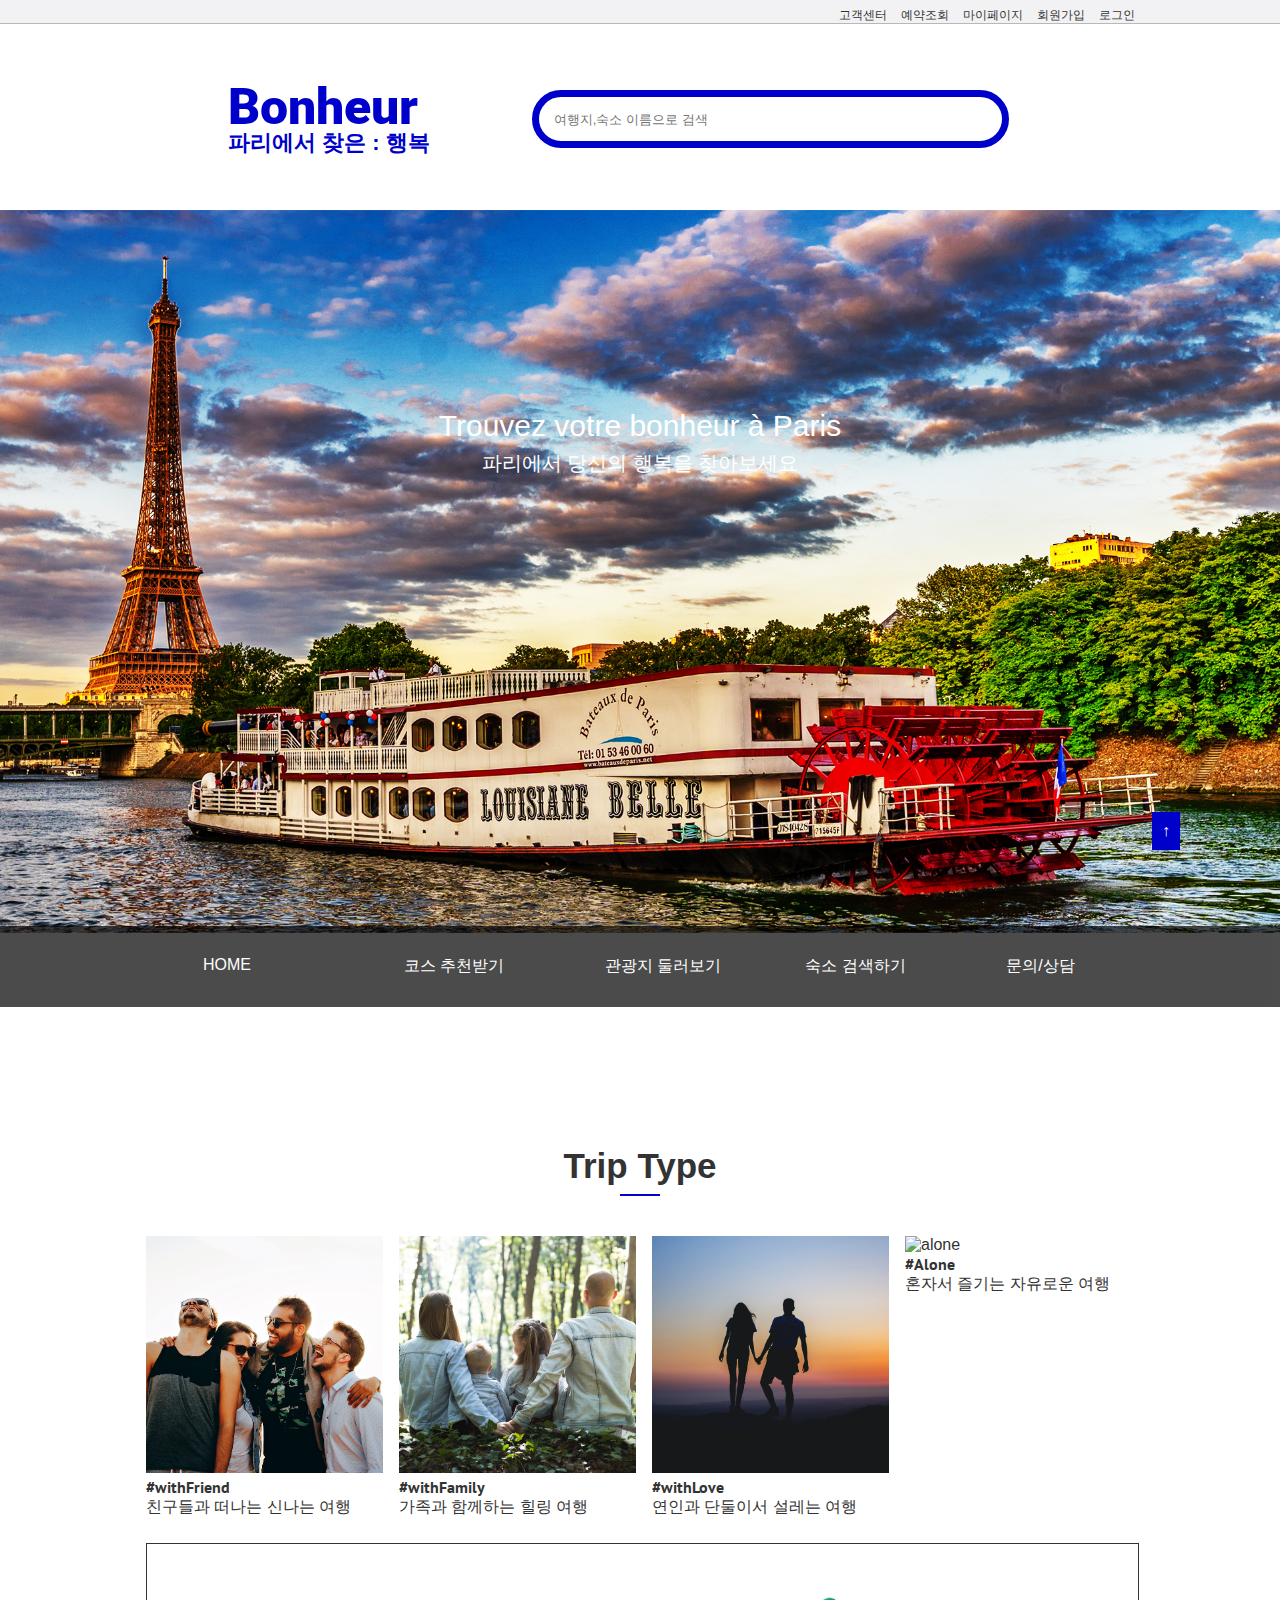
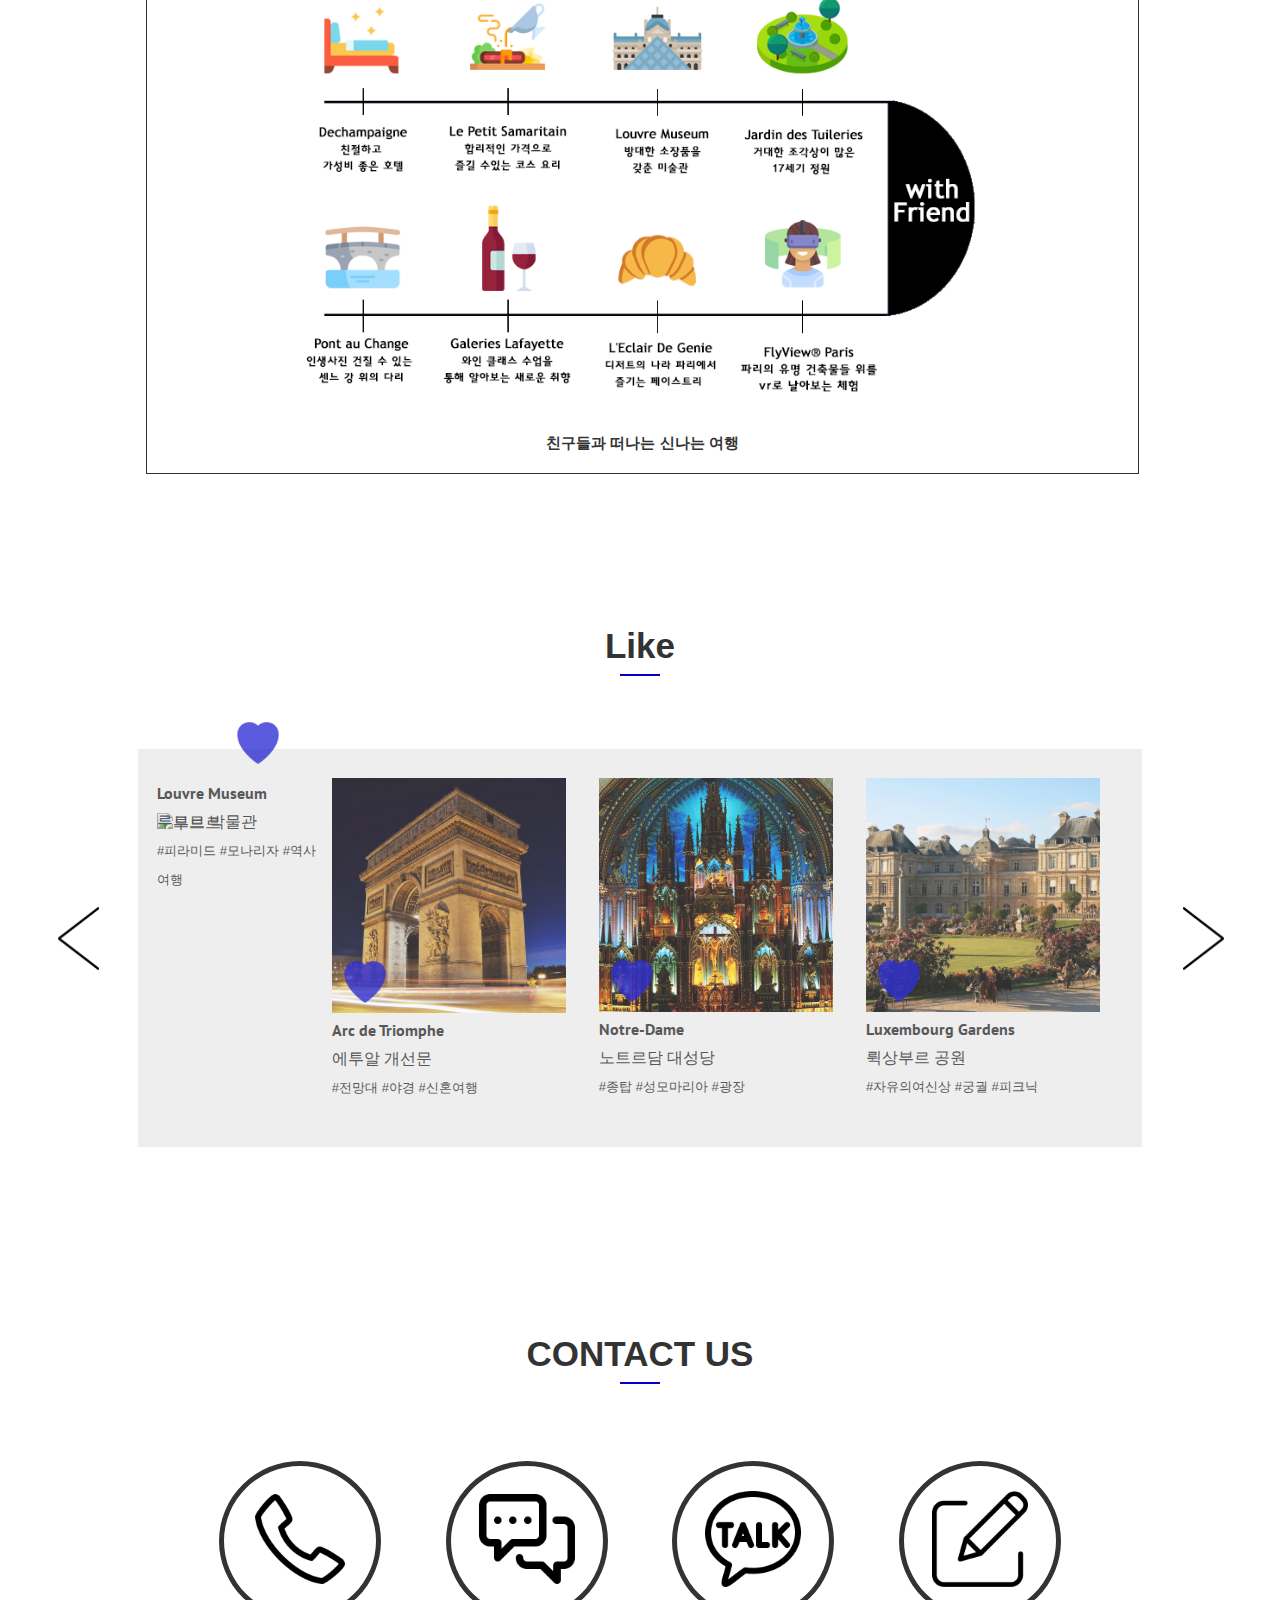
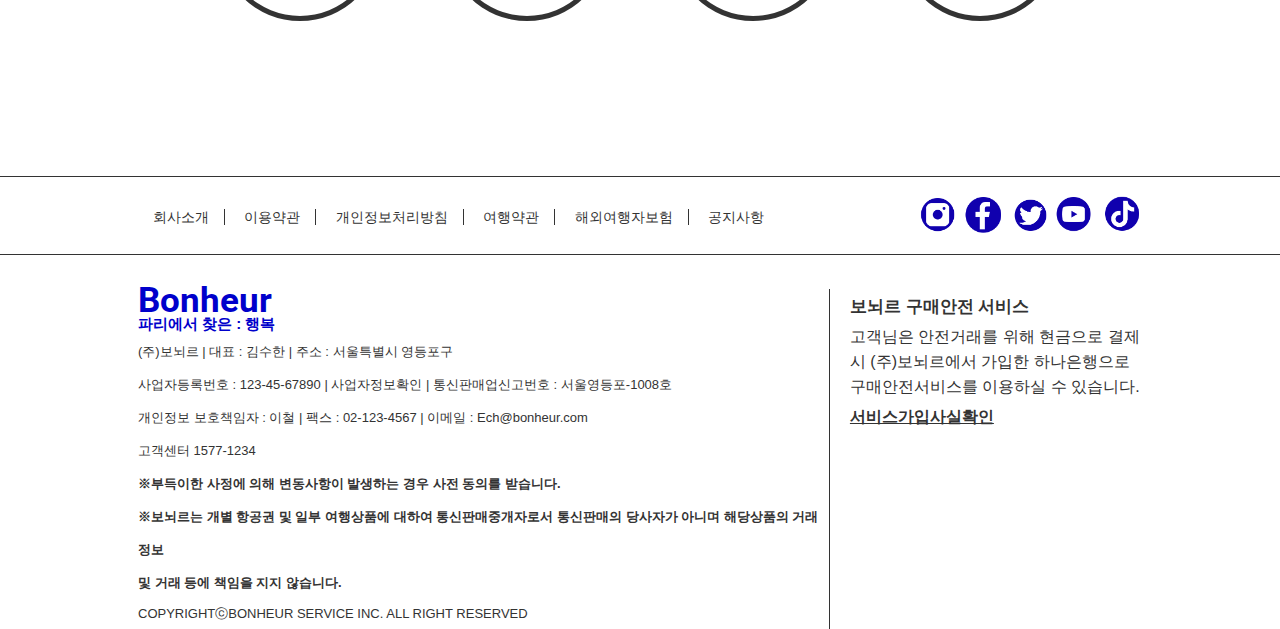
==== works/pages/first_page/index.html @ 34f39bf5 "01/12 16:39" ====
<!DOCTYPE html>
<html lang="ko">
<head>
  <meta charset="UTF-8">
  <meta http-equiv="X-UA-Compatible" content="IE=edge">
  <meta name="Author" content="박진주" />
  <meta name="description" content="여행사">
  <meta name="viewport" content="width=device-width, initial-scale=1.0">
  <link rel="shortcut icon" type="image" href="img/" />
  <link rel="stylesheet" href="./css/reset.css">
  <link rel="stylesheet" href="./css/bonheur.css">
  <script src="https://ajax.googleapis.com/ajax/libs/jquery/3.5.1/jquery.min.js"></script>
  <script src="js/bonheur.js"></script>
  <title>Bonheur</title>
</head>
<body>
  <div class="wrapper">
    <header>
      <div class="login-line">
        <div class="container">
          <div class="login-box">
            <div class="login">
              <ul class="login-list">
                <li><a href="#">로그인</a></li>
                <li><a href="#">회원가입</a></li>
                <li><a href="#">마이페이지</a></li>
                <li><a href="#">예약조회</a></li>
                <li><a href="#">고객센터</a></li>
              </ul>
            </div> <!--login-->
          </div> <!--login-box-->
        </div> <!--container-->
      </div> <!-- login-line -->
      <div class="logo-and-search">
        <div class="container">
          <div class="uplogo">
            <div class="logo">
              <h2>
              <a href="#">
                Bonheur<br>
                <p>파리에서 찾은 : 행복</p>
              </a>
              </h2>
            </div> <!--logo-->
          </div> <!--uplogo-->
                    <div class="search">
                        <div class="find-box">
                            <input type="search" class="find" placeholder="여행지,숙소 이름으로 검색">
                        </div> <!--find-box-->
                    </div> <!--search-->
                </div> <!--container-->
            </div> <!--logo-and-search-->
        </header>
    
        <main>
            <div class="main-img">
                <img src="./img/images/대문사진.png" alt="에펠탑">
                <p>
                    Trouvez votre bonheur à Paris<br>
                    <span>파리에서 당신의 행복을 찾아보세요</span>
                </p>
            </div>
            <nav class="main-menu">
                <div class="container">
                    <ul class="gnb">
                        <li><a href="#">HOME</a></li>
                        <li><a href="#">코스 추천받기</a></li>
                        <li><a href="#">관광지 둘러보기</a></li>
                        <li><a href="#">숙소 검색하기</a></li>
                        <li><a href="#">문의/상담</a></li>
                    </ul>
                </div> <!--container-->
            </nav> <!--main-menu-->

            <section class="triptype">
                <h1>Trip Type</h1>
                <div class="container">
                    <h4>Trip Type</h4>
                    <div class="typeboxes">
                        <div class="typebox box1">
                            <img src="./img/images/friend_03.png" alt="friend">
                            <p>
                                <a>
                                    <strong>#withFriend</strong><br>
                                    친구들과 떠나는 신나는 여행
                                </a>
                            </p>
                            <div class="friend-course">
                                <img src="img/images/친구표.png" alt="friend">
                                <h5>친구들과 떠나는 신나는 여행</h5>
                            </div>
                        </div>
                        <div class="typebox box2">
                            <img src="./img/images/가족여행_02.png" alt="family">
                            <p>
                                <a href="#">
                                    <strong>#withFamily</strong><br>
                                    가족과 함께하는 힐링 여행
                                </a>
                            </p>
                            <div class="family-course">
                                <img src="img/images/가족표.png" alt="family">
                                <h5>가족과 함께하는 힐링 여행</h5>
                            </div>
                        </div>
                        <div class="typebox box3">
                            <img src="./img/images/연인과여행_03.png" alt="love">
                            <p>
                                <a href="#">
                                    <strong>#withLove</strong><br>
                                    연인과 단둘이서 설레는 여행
                                </a>
                            </p>
                            <div class="love-course">
                                <img src="img/images/연인표.png" alt="love">
                                <h5>연인과 단둘이서 설레는 여행</h5>
                            </div>
                        </div>
                        <div class="typebox box4">
                            <img src="./img/images/홀로여행_03.png" alt="alone">
                            <p>
                                <a href="#">
                                    <strong>#Alone</strong><br>
                                    혼자서 즐기는 자유로운 여행
                                </a>
                            </p>
                            <div class="alone-course">
                                <img src="img/images/혼자표.png" alt="alone">
                                <h5>혼자서 즐기는 자유로운 여행</h5>
                            </div>
                        </div>
                    </div> <!--typeboxes-->
                </div> <!--container-->
            </section>

            <section class="Like">
                <h1>Like</h1>
                <div class="container">
                    <h4>Like</h4>
                    <div class="likebox"> <!--회색박스-->
                        <div class="likeboxes"> <!--중복되는형태양식-->
                            <div class="likelist">
                                <a href="#"><img src="./img/images/루브르보정.png" alt="루브르"></a>
                                <a href="#"><img src="img/heart.png" alt="heart" class="heart heart1"></a>
                                <p>
                                    <a href="#">
                                        <strong>Louvre Museum</strong><br>
                                        루브르 박물관<br>
                                        <span>#피라미드 #모나리자 #역사여행</span>
                                    </a>
                                </p>
                            </div> <!--likelist-->
                            <div class="likelist">
                                <a href="#"><img src="./img/images/개선문보정.png" alt="개선문"></a>
                                <a href="#"><img src="img/heart.png" alt="heart" class="heart heart2"></a>
                                <p>
                                    <a href="#">
                                        <strong>Arc de Triomphe</strong><br>
                                        에투알 개선문<br>
                                        <span>#전망대 #야경 #신혼여행</span>
                                    </a>
                                </p>
                            </div> <!--likelist-->
                            <div class="likelist">
                                <a href="#"><img src="./img/images/노트르담보정.png" alt="노트르담"></a>
                                <a href="#"><img src="img/heart.png" alt="heart" class="heart heart3"></a>
                                <p>
                                    <a href="#">
                                        <strong>Notre-Dame</strong><br>
                                        노트르담 대성당<br>
                                        <span>#종탑 #성모마리아 #광장</span>
                                    </a>
                                </p>
                            </div> <!--likelist-->
                            <div class="likelist">
                                <a href="#"><img src="./img/images/공원보정.png" alt="뤽상부르공원"></a>
                                <a href="#"><img src="img/heart.png" alt="heart" class="heart heart4"></a>
                                <p>
                                    <a href="#">
                                        <strong>Luxembourg Gardens</strong><br>
                                        뤽상부르 공원<br>
                                        <span>#자유의여신상 #궁궐 #피크닉</span>
                                    </a>
                                </p>
                            </div> <!--likelist-->
                        </div> <!--likeboxes-->
                    </div> <!--likebox-->
                    <div class="arrow">
                        <a href="#">
                            <img src="img/toleft.png" class= "right" alt="왼쪽 화살표">
                        </a>
                        <a href="#">
                            <img src="img/toright.png" class= "left" alt="오른쪽 화살표">
                        </a>
                    </div><!--arrow-->
                </div> <!--container-->
            </section>

            <section class="contactus">
                <h1>CONTACT US</h1>
                <div class="container">
                    <h4>CONTACT US</h4>
                    <div class="contactcircle">

                        <div class="circle">
                            <a href="#">
                            <img src="img/call_white.png" alt="전화">
                            </a>
                        </div>
                        <div class="circle">
                            <a href="#">
                            <img src="img/chat_icon.png" alt="채팅">
                            </a>
                        </div>
                        <div class="circle">
                            <a href="#">
                            <img src="img/kakao_white.png" alt="카톡">
                            </a>
                        </div>
                        <div class="circle">
                            <a href="#">
                            <img src="img/1159633.png" alt="문의글">
                            </a>
                        </div>
                    </div><!--contactcircle-->
                </div><!--container-->
            </section>
        </main>
    
        <footer>
            <div class="menu-sns">
                <div class="snsline">
                    <div class="container">
                        <div class="low-menu">
                            <ul>
                                <li><a href="#">회사소개</a></li>
                                <li><a href="#">이용약관</a></li>
                                <li><a href="#">개인정보처리방침</a></li>
                                <li><a href="#">여행약관</a></li>
                                <li><a href="#">해외여행자보험</a></li>
                                <li><a href="#">공지사항</a></li>
                            </ul>
                        </div><!--low-menu-->
                        <div class="sns">
                            <a href="#"><img src="img/images/인스타.png" alt="인스타"></a>
                            <a href="#"><img src="img/images/페이스북.png" alt="페이스북"></a>
                            <a href="#"><img src="img/images/트위터.png" alt="트위터"></a>
                            <a href="#"><img src="img/images/유튜브.png" alt="유튜브"></a>
                            <a href="#"><img src="img/images/틱톡.png" alt="틱톡"></a>
                        </div><!--sns-->

                        <div class="logo-info-security">
                            <div class="info-copyright">
                            <div class="under-logo">
                                <h2>
                                    Bonheur<br>
                                    <p>파리에서 찾은 : 행복</p>
                                </h2>
                            </div>
                                <address>
                                    (주)보뇌르 | 대표 : 김수한 | 주소 : 서울특별시 영등포구<br>
                                    사업자등록번호 : 123-45-67890  |  사업자정보확인  |  통신판매업신고번호 : 서울영등포-1008호<br>
                                    개인정보 보호책임자 : 이철  | 팩스 : 02-123-4567  |  이메일 : Ech@bonheur.com<br>
                                    <span>고객센터  1577-1234</span><br>
                                    <strong>※부득이한 사정에 의해 변동사항이 발생하는 경우 사전 동의를 받습니다. <br>
                                    ※보뇌르는 개별 항공권 및 일부 여행상품에 대하여 통신판매중개자로서 통신판매의 당사자가 아니며 해당상품의 거래정보<br>
                                    및 거래 등에 책임을 지지 않습니다.</strong> 
                                </address>
                                <p class="copyright">COPYRIGHTⓒBONHEUR SERVICE INC. ALL RIGHT RESERVED</p>
                            </div>

                            <div class="security">
                                <h5>보뇌르 구매안전 서비스</h5>
                                <p>고객님은 안전거래를 위해 현금으로 결제시 (주)보뇌르에서 가입한 하나은행으로<br>
                                    구매안전서비스를 이용하실 수 있습니다.</p>
                                <span class="safe"><a href="#">서비스가입사실확인</a></span>
                            </div>
                        </div><!--logo-info-security-->
                    </div><!--container-->
                </div><!--snsline-->
            </div><!--menu-sns-->

            <div class="fixed-menu">
                <ul>
                    <li><a href="#">↑</a></li>
                </ul>
            </div> <!-- fixed-menu -->
        </footer>
    </div> <!--wrapper-->
</body>
</html>
---- works/pages/first_page/css/bonheur.css ----
@charset "utf-8";
@import url(https://fonts.googleapis.com/css?family=Roboto:400,100,700);
@import url(//fonts.googleapis.com/earlyaccess/jejugothic.css);
@import url('https://fonts.googleapis.com/css2?family=PT+Sans&display=swap');

.container {
    position: relative;
    width: 1024px;
    margin: 0 auto;
    padding: 0 10px;
    /* overflow; */
    /* background-color: pink; */
}

.wrapper {
    width: 100%;
}
/* --------header--------- */
header {
    position: relative;
    width: 100%;
    height: 210px;
}
/* ---------login---------- */
.login-line {
    width: 100%;
    background-color: #f2f2f4;
    border-bottom: 1px solid #b8b8b8;
}

.login-box {
    height: 23px;
}

.login-list li {
    display: inline-block;
    float: right;
    margin: 7px;
    font-size: 12px;
}

.login-list li:hover {
    font-weight: bold;
}
/* 로고와 검색창 묶음 */
.logo-and-search {
    margin-top: 66px;
    margin-bottom: 69px;
}

/* ---------logo---------- */
h2 > a {
    float: left;
    font-family: 'Roboto';
    font-weight: bolder;
    color: #0000cb;
    margin-left: 90px;
    margin-right: 102px;
}

h2 a p {
    color: #0000cb;
    font-family: 'Jeju Gothic', sans-serif;
    font-weight: bolder;
    font-size: 22px;
}

/* --------search-------- */
.find-box {
    float: left;
}

.find {
    height: 58px; width: 477px;
    padding: 15px;
    background: transparent;
    border-radius: 50px;
    border: 7px solid #0000cb;
}



/* ---------메인---------- */
.main-img img {
    display: block;
    width: 100%;
    margin-bottom: 0;
}

.main-img p {
    text-align: center;
    font-size: 30px;
    color: white;
    transform: translate(0, -770%);
}

.main-img p span {
    font-size: 20px;
}


/* --------메인 메뉴---------- */
.main-menu {
    transform: translate(0, -75px);
    opacity: 70%;
    background-color: black;
    margin-top: 0px;
}

.gnb {
    display: flex;
}

.gnb li {
    flex: 200px;
    width: 100%;
    padding: 30px 0;
    margin-left: 65px;
}

.gnb li a{
    font-weight: 100;
    opacity: 1;
    color: white;
}

.gnb li a:hover {
    font-weight: bold;
}

/* --------trip type---------- */
.triptype {
    margin-top: 64px;
}

.triptype h4::after {
    font-family: 'PT Sans', sans-serif;
    content: '';
    display: block;
    width: 40px; 
    border-bottom: 2px solid #0000cb;
    margin: 8px auto;
}

.typeboxes {
    display: flex;
    margin-top: 32px;
}

.typeboxes img {
    width: 237px;
}

.typebox {
    margin: 8px;
}

.typebox p strong {
    font-family: 'PT Sans', sans-serif;
}

@keyframes upimg {
    0% { top:0; }
    100% { top: -10px; }
}

.typebox:hover {
    position: relative;
    float: left;
    display: block;
    animation: upimg 0.5s alternate;
    top: -10px;
    text-decoration: underline;
    z-index: 2;
}

/* ----------트립타입 표 영역---------- */
.friend-course,
.family-course,
.love-course,
.alone-course {
    position: absolute;
    float: left;
    border: 1px solid #333;
    margin-top: 25px;
    padding: 0 123px;
}

.friend-course img,
.family-course img,
.love-course img,
.alone-course img {
    width: 745px;   
}

.family-course,
.love-course,
.alone-course {
    display: none;
}

.friend-course {
    z-index: 1;
}

.family-course {
    left: 17px
}

.love-course {
    left: 17px;
}

.alone-course {
    left: 18px;
}

/* -----------like-------------- */
.Like h4 {
    margin-top: 700px;
}

.Like h4::after {
    font-family: 'PT Sans', sans-serif;
    content: '';
    display: block;
    width: 40px; 
    border-bottom: 2px solid #0000cb;
    margin: 8px auto;
}

.likebox {
    display: inline-block;
    padding: 4px;
    margin-top: 65px;
    background-color: #eee;
}

.likeboxes{
    margin: 20px 10px;
    display: flex;
}

.likelist {
    margin: 5px;
    height: 340px;
    opacity: 80%;
}

.likelist:hover {
    opacity: 100%;
    font-weight: bold;
}

.likelist img {
    width: 234px;
}

.likelist .heart {
    width: 50px;
    opacity: 80%;
    transform: translate(8px, -60px);
}

.likelist p {
    transform: translate(0, -55px);
    line-height: 28px;
}

.likelist p a strong {
    font-family: 'PT Sans', sans-serif;
}

.likelist p span {
    font-size: 13px;
}

.left,
.right {
    width: 41px;
    height: 63px;
}

.left {
    transform: translate(1000px, -240px);
}

.right {
    transform: translate(-80px, -240px);
}


/* --------CONTACT US----------- */
.contactus h4::after {
    font-family: 'PT Sans', sans-serif;
    content: '';
    display: block;
    width: 40px; 
    border-bottom: 2px solid #0000cb;
    margin: 8px auto;
}

.contactus h4 {
    margin-top: 120px;
    margin-bottom: 47px;
}

.contactcircle {
    text-align: center;
    margin-bottom: 125px;
}

.circle {
    display: inline-block;
    text-align: center;
    width: 162px;
    padding: 25px 28px;
    margin: 30px;
    border: 5px solid #333;
    border-radius: 100%;
}

@keyframes bigimg {
    0% { transform: scale(1); }
    50% { transform: scale(1.1); }
}

.circle:hover {
    animation: upimg 0.5s alternate;
    transform: scale(1.1);
}

.circle img {
    width: 96px;
}


/* ---------푸터----------- */
.snsline{
    width: 100%; height: 79px;
    border-top: 1px solid #333;
    border-bottom: 1px solid #333;
}

.low-menu {
    float: left;
}

.low-menu li {
    display: inline-block;
    font-size: 14px;
    padding: 32px 0px;
}

.low-menu li a {
    padding: 0px 15px;
    border-right: 1px solid #333;
}

.low-menu li:last-child a{
    border-right: none;
}

.low-menu li a:hover {
    text-decoration: underline;
}

.sns {
    float: right;
    margin-left: 40px;
    margin-top: 18px;
}

.sns img {
    width: 42px;
}

/* ---------푸터하단---------- */
.logo-info-security {
    float: left;
    display: flex;
    flex-direction: row;   
    margin-top: 30px;
}

.under-logo h2 {
    font-size: 35px;
    font-family: 'Roboto';
    font-weight: bolder;
    color: #0000cb;
    line-height: 23px;
}

.under-logo h2 p {
    color: #0000cb;
    font-family: 'Jeju Gothic', sans-serif;
    font-weight: bolder;
    font-size: 15px;
}

address {
    font-style: normal;
    font-size: 13px;
    line-height: 33px;
}

.info-copyright {
    width: 90%;
    border-right: 1px solid #333;
}

.copyright {
    font-size: 13px;
    line-height: 30px;
}

.security {
    width: 40%;
    padding-left: 20px;
    line-height: 25px;
}

.security h5 {
    text-align: left;
    padding: 5px 0;
    font-size: 17px;
}

.security .safe {
    line-height: 35px;
    text-decoration: underline;
    font-weight: 600;
}

.fixed-menu {
    position: fixed;
    right: 100px;
    bottom: 50px;
    background-color: #0000cb;
}

.fixed-menu li > a {
    color: #fff;
    width: 96px; height: 30px;
    line-height: 38px;
    text-align: center;
    margin: 10px;
}
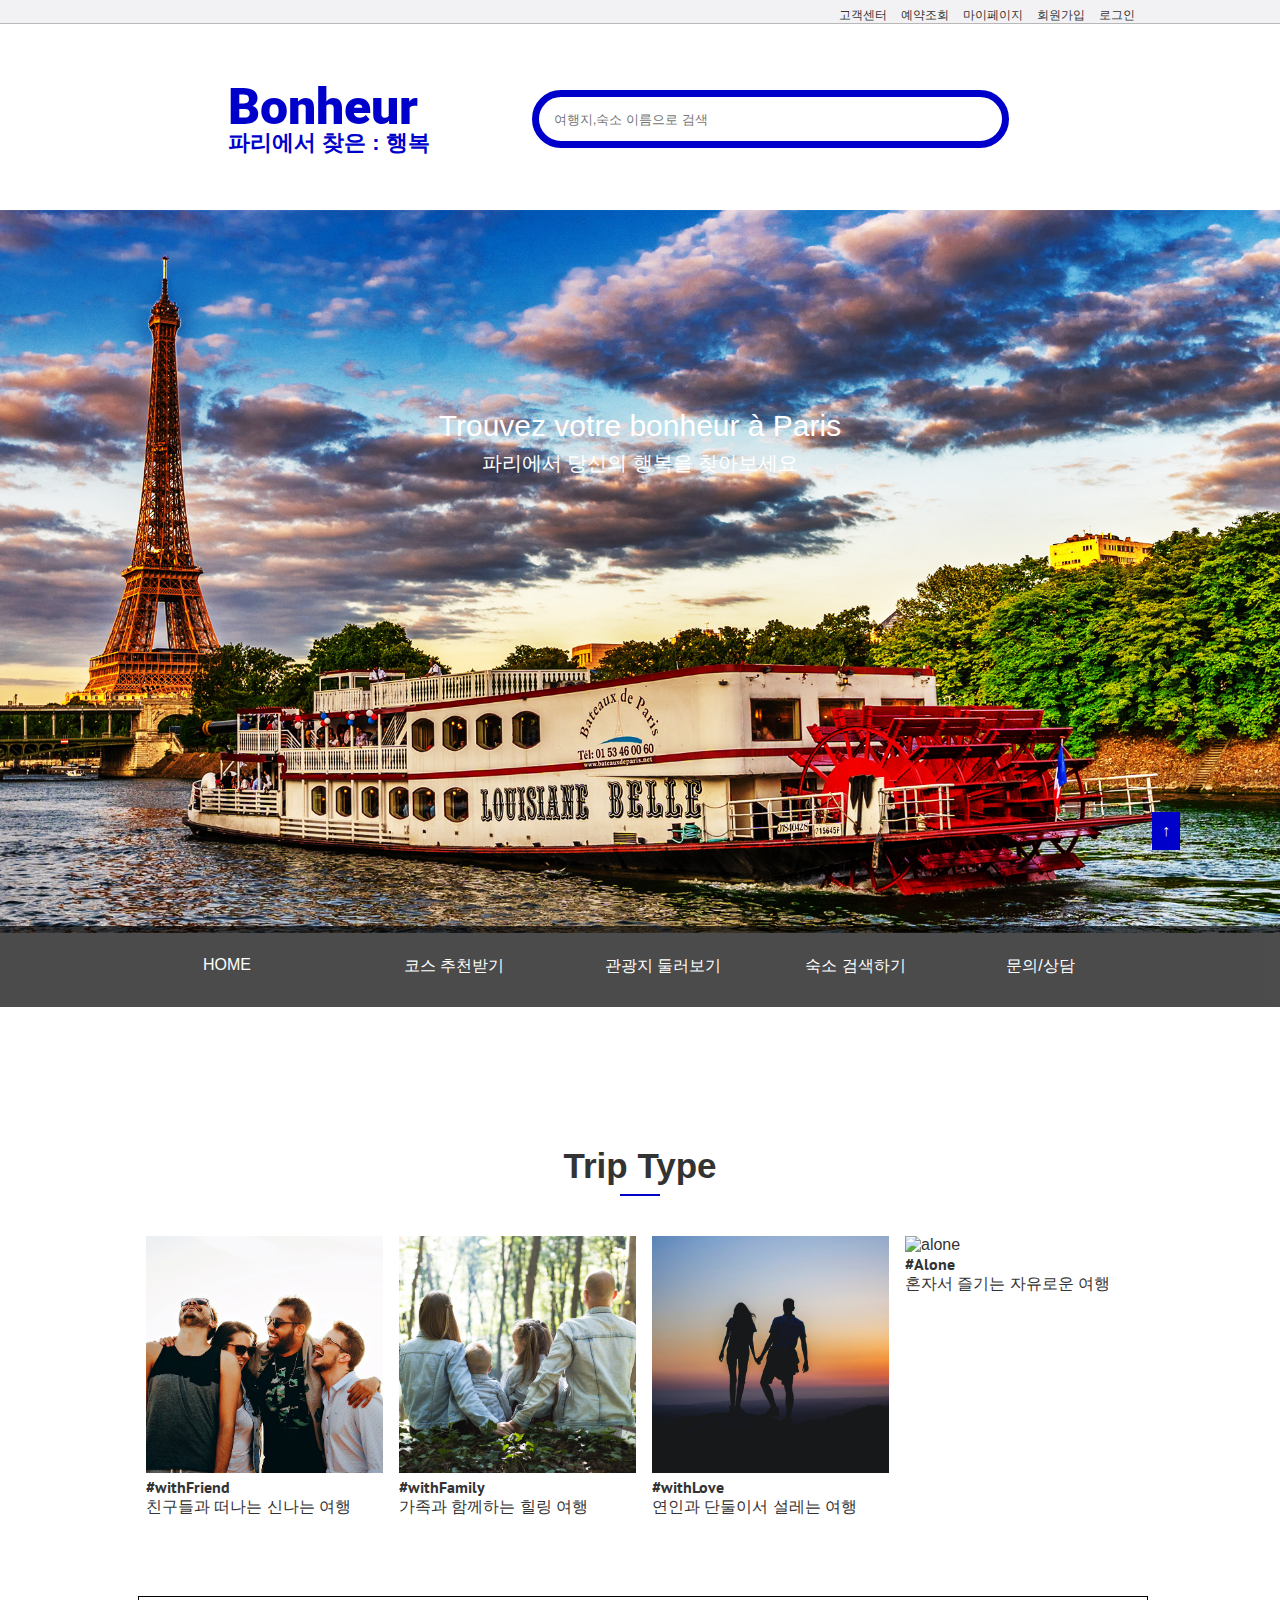
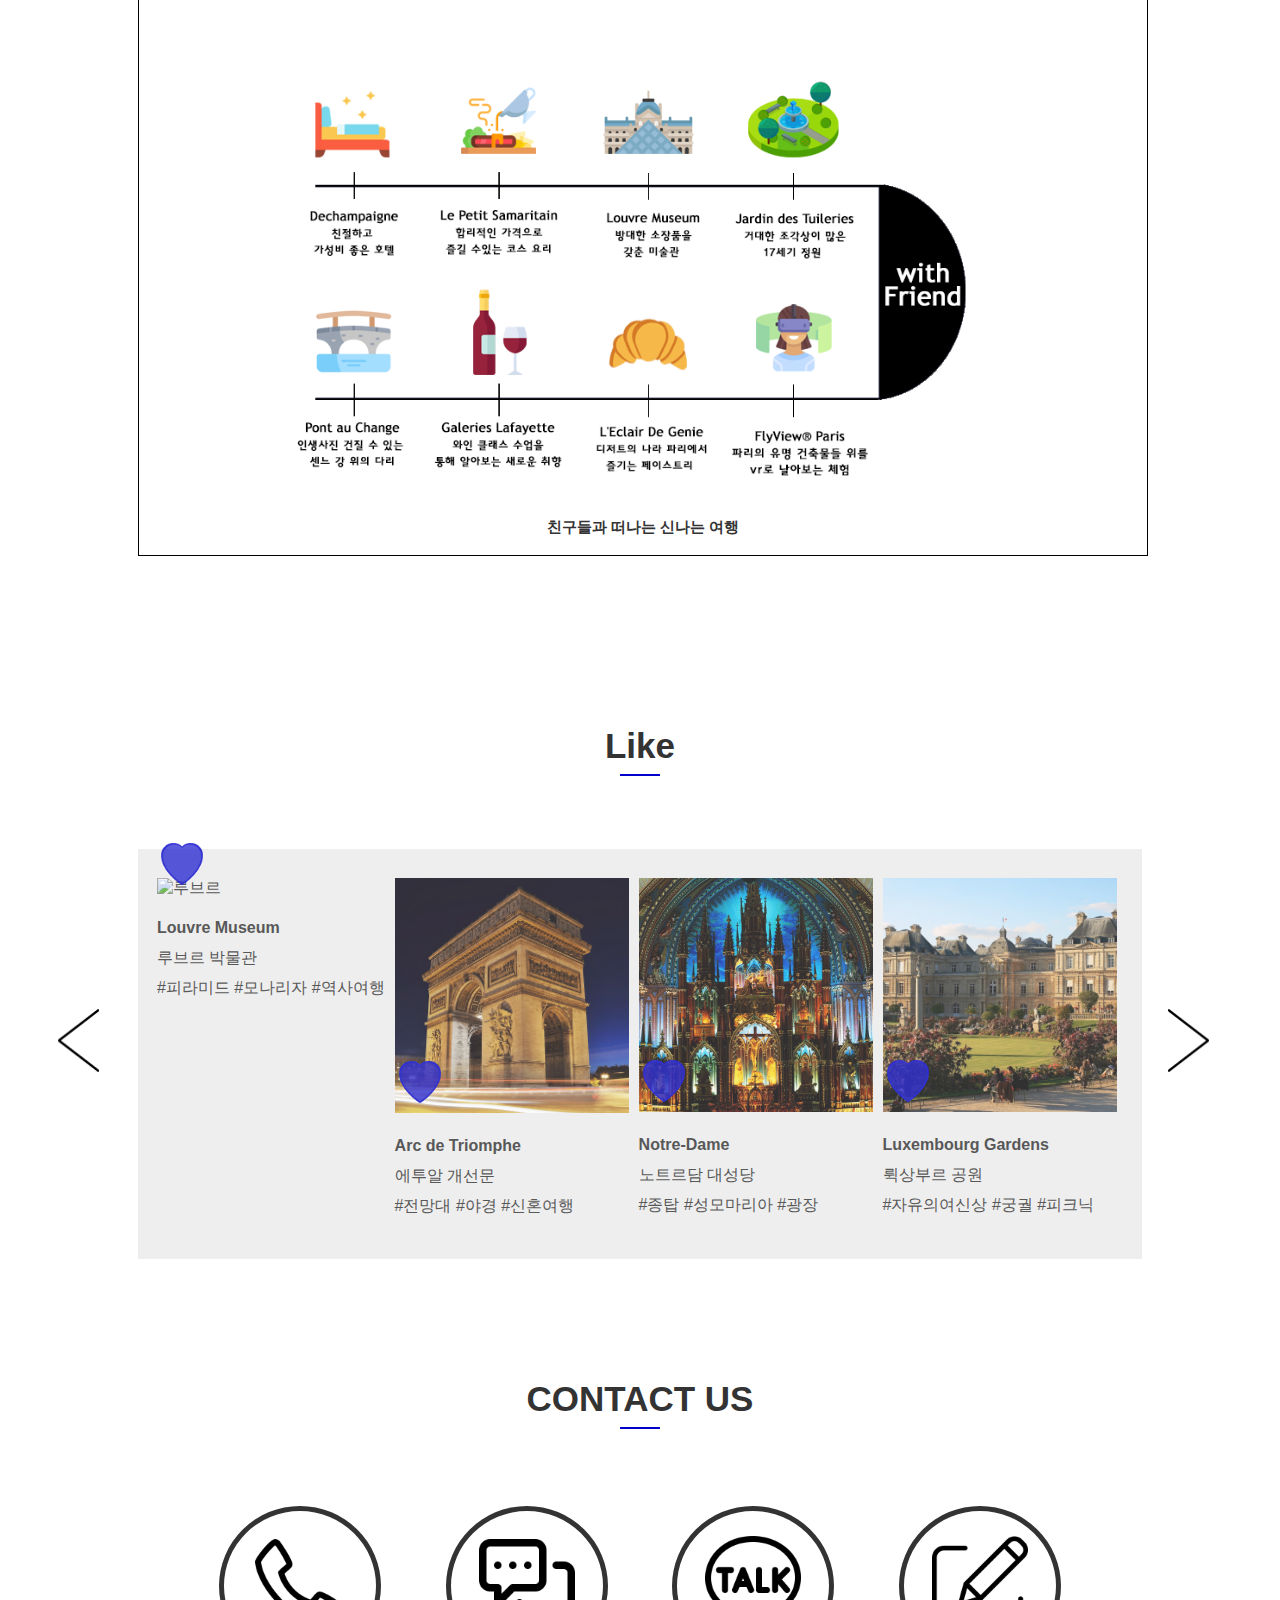
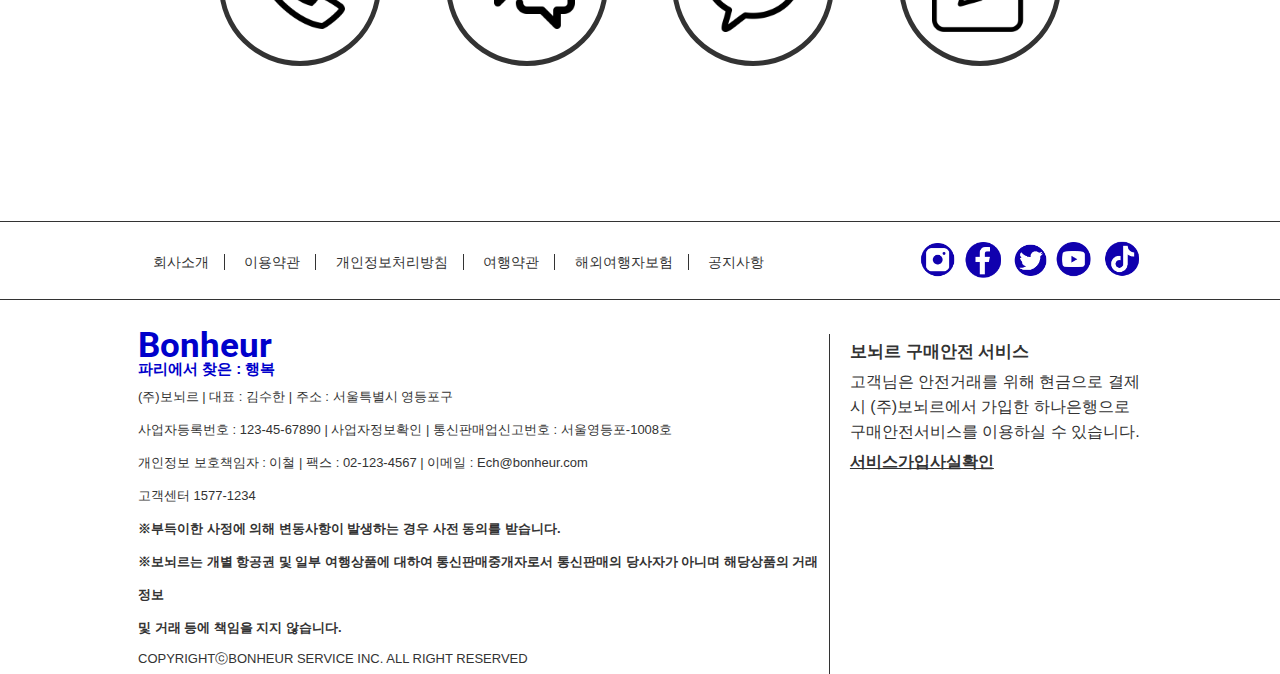
==== commit cd8be6f2: "01/18 14:58" ====
--- a/works/pages/first_page/index.html
+++ b/works/pages/first_page/index.html
@@ -6,7 +6,7 @@
   <meta name="Author" content="박진주" />
   <meta name="description" content="여행사">
   <meta name="viewport" content="width=device-width, initial-scale=1.0">
-  <link rel="shortcut icon" type="image" href="img/" />
+  <link rel="shortcut icon" type="image" href="img/RsOHZpQV.ico" />
   <link rel="stylesheet" href="./css/reset.css">
   <link rel="stylesheet" href="./css/bonheur.css">
   <script src="https://ajax.googleapis.com/ajax/libs/jquery/3.5.1/jquery.min.js"></script>
@@ -75,6 +75,9 @@
             <section class="triptype">
                 <h1>Trip Type</h1>
                 <div class="container">
+                    <div class="for-course-box">
+                        &nbsp;
+                    </div>
                     <h4>Trip Type</h4>
                     <div class="typeboxes">
                         <div class="typebox box1">
@@ -85,10 +88,10 @@
                                     친구들과 떠나는 신나는 여행
                                 </a>
                             </p>
-                            <div class="friend-course">
-                                <img src="img/images/친구표.png" alt="friend">
-                                <h5>친구들과 떠나는 신나는 여행</h5>
-                            </div>
+                        </div>
+                        <div class="course friend-course">
+                            <img src="img/images/친구표.png" alt="friend">
+                            <h5>친구들과 떠나는 신나는 여행</h5>
                         </div>
                         <div class="typebox box2">
                             <img src="./img/images/가족여행_02.png" alt="family">
@@ -98,10 +101,10 @@
                                     가족과 함께하는 힐링 여행
                                 </a>
                             </p>
-                            <div class="family-course">
-                                <img src="img/images/가족표.png" alt="family">
-                                <h5>가족과 함께하는 힐링 여행</h5>
-                            </div>
+                        </div>
+                        <div class="course family-course">
+                            <img src="img/images/가족표.png" alt="family">
+                            <h5>가족과 함께하는 힐링 여행</h5>
                         </div>
                         <div class="typebox box3">
                             <img src="./img/images/연인과여행_03.png" alt="love">
@@ -111,10 +114,10 @@
                                     연인과 단둘이서 설레는 여행
                                 </a>
                             </p>
-                            <div class="love-course">
-                                <img src="img/images/연인표.png" alt="love">
-                                <h5>연인과 단둘이서 설레는 여행</h5>
-                            </div>
+                        </div>
+                        <div class="course love-course">
+                            <img src="img/images/연인표.png" alt="love">
+                            <h5>연인과 단둘이서 설레는 여행</h5>
                         </div>
                         <div class="typebox box4">
                             <img src="./img/images/홀로여행_03.png" alt="alone">
@@ -124,10 +127,10 @@
                                     혼자서 즐기는 자유로운 여행
                                 </a>
                             </p>
-                            <div class="alone-course">
-                                <img src="img/images/혼자표.png" alt="alone">
-                                <h5>혼자서 즐기는 자유로운 여행</h5>
-                            </div>
+                        </div>
+                        <div class="course alone-course">
+                            <img src="img/images/혼자표.png" alt="alone">
+                            <h5>혼자서 즐기는 자유로운 여행</h5>
                         </div>
                     </div> <!--typeboxes-->
                 </div> <!--container-->
@@ -140,48 +143,52 @@
                     <div class="likebox"> <!--회색박스-->
                         <div class="likeboxes"> <!--중복되는형태양식-->
                             <div class="likelist">
-                                <a href="#"><img src="./img/images/루브르보정.png" alt="루브르"></a>
-                                <a href="#"><img src="img/heart.png" alt="heart" class="heart heart1"></a>
-                                <p>
-                                    <a href="#">
-                                        <strong>Louvre Museum</strong><br>
-                                        루브르 박물관<br>
-                                        <span>#피라미드 #모나리자 #역사여행</span>
-                                    </a>
-                                </p>
-                            </div> <!--likelist-->
-                            <div class="likelist">
-                                <a href="#"><img src="./img/images/개선문보정.png" alt="개선문"></a>
-                                <a href="#"><img src="img/heart.png" alt="heart" class="heart heart2"></a>
-                                <p>
-                                    <a href="#">
-                                        <strong>Arc de Triomphe</strong><br>
-                                        에투알 개선문<br>
-                                        <span>#전망대 #야경 #신혼여행</span>
-                                    </a>
-                                </p>
-                            </div> <!--likelist-->
-                            <div class="likelist">
-                                <a href="#"><img src="./img/images/노트르담보정.png" alt="노트르담"></a>
-                                <a href="#"><img src="img/heart.png" alt="heart" class="heart heart3"></a>
-                                <p>
-                                    <a href="#">
-                                        <strong>Notre-Dame</strong><br>
-                                        노트르담 대성당<br>
-                                        <span>#종탑 #성모마리아 #광장</span>
-                                    </a>
-                                </p>
-                            </div> <!--likelist-->
-                            <div class="likelist">
-                                <a href="#"><img src="./img/images/공원보정.png" alt="뤽상부르공원"></a>
-                                <a href="#"><img src="img/heart.png" alt="heart" class="heart heart4"></a>
-                                <p>
-                                    <a href="#">
-                                        <strong>Luxembourg Gardens</strong><br>
-                                        뤽상부르 공원<br>
-                                        <span>#자유의여신상 #궁궐 #피크닉</span>
-                                    </a>
-                                </p>
+                                <img src="./img/images/루브르보정.png" alt="루브르" class="place-img">
+                                <div class="heart-box">
+                                    <img src="img/heart.png" alt="heart" class="heart heart1">
+                                    <img src="img/heart_line.gif" alt="heart-line" class="heart-line">
+                                </div>
+                                <div class="like-text">
+                                    <strong>Louvre Museum</strong><br>
+                                    루브르 박물관<br>
+                                    <span>#피라미드 #모나리자 #역사여행</span>
+                                </div>
+                            </div> <!--likelist-->
+                            <div class="likelist">
+                                <img src="./img/images/개선문보정.png" alt="개선문" class="place-img">
+                                <div class="heart-box">
+                                    <img src="img/heart.png" alt="heart" class="heart heart2">
+                                    <img src="img/heart_line.gif" alt="heart-line" class="heart-line">
+                                </div>
+                                <div class="like-text">
+                                    <strong>Arc de Triomphe</strong><br>
+                                    에투알 개선문<br>
+                                    <span>#전망대 #야경 #신혼여행</span>
+                                </div>
+                            </div> <!--likelist-->
+                            <div class="likelist">
+                                <img src="./img/images/노트르담보정.png" alt="노트르담" class="place-img">
+                                <div class="heart-box">
+                                    <img src="img/heart.png" alt="heart" class="heart heart3">
+                                    <img src="img/heart_line.gif" alt="heart-line" class="heart-line">
+                                </div>
+                                <div class="like-text">
+                                    <strong>Notre-Dame</strong><br>
+                                    노트르담 대성당<br>
+                                    <span>#종탑 #성모마리아 #광장</span>
+                                </div>
+                            </div> <!--likelist-->
+                            <div class="likelist">
+                                <img src="./img/images/공원보정.png" alt="뤽상부르공원" class="place-img">
+                                <div class="heart-box">
+                                    <img src="img/heart.png" alt="heart" class="heart heart4">
+                                    <img src="img/heart_line.gif" alt="heart-line" class="heart-line">
+                                </div>
+                                <div class="like-text">
+                                    <strong>Luxembourg Gardens</strong><br>
+                                    뤽상부르 공원<br>
+                                    <span>#자유의여신상 #궁궐 #피크닉</span>
+                                </div>
                             </div> <!--likelist-->
                         </div> <!--likeboxes-->
                     </div> <!--likebox-->
--- a/works/pages/first_page/css/bonheur.css
+++ b/works/pages/first_page/css/bonheur.css
@@ -101,10 +101,12 @@
 
 /* --------메인 메뉴---------- */
 .main-menu {
+    z-index: 3;
     transform: translate(0, -75px);
     opacity: 70%;
     background-color: black;
     margin-top: 0px;
+    width: 100%;
 }
 
 .gnb {
@@ -149,6 +151,14 @@
 
 .typeboxes img {
     width: 237px;
+}
+
+.for-course-box {
+    margin-top: 450px;
+    border: 1px solid black;
+    position: absolute;
+    height: 560px; width: 1010px;
+    text-align: center; padding: 273px 0;
 }
 
 .typebox {
@@ -181,9 +191,13 @@
 .alone-course {
     position: absolute;
     float: left;
-    border: 1px solid #333;
     margin-top: 25px;
     padding: 0 123px;
+}
+
+.course {
+    margin-top: 400px;
+    height: 550px; width: 1010px;
 }
 
 .friend-course img,
@@ -193,14 +207,16 @@
     width: 745px;   
 }
 
-.family-course,
-.love-course,
-.alone-course {
-    display: none;
-}
-
-.friend-course {
-    z-index: 1;
+.family-course img,
+.love-course img,
+.alone-course img {
+    display: none;   
+}
+
+.family-course h5,
+.love-course h5,
+.alone-course h5 {
+    display: none;   
 }
 
 .family-course {
@@ -217,7 +233,7 @@
 
 /* -----------like-------------- */
 .Like h4 {
-    margin-top: 700px;
+    margin-top: 800px;
 }
 
 .Like h4::after {
@@ -234,6 +250,7 @@
     padding: 4px;
     margin-top: 65px;
     background-color: #eee;
+    height: 410px; width: 100%;
 }
 
 .likeboxes{
@@ -253,13 +270,21 @@
 }
 
 .likelist img {
+    z-index: 1;
     width: 234px;
 }
 
+.heart-box { z-index: 1; margin-top: -60px;}
 .likelist .heart {
+    display: block;
+    position: absolute;
     width: 50px;
     opacity: 80%;
-    transform: translate(8px, -60px);
+}
+
+.likelist .heart-line {
+    width: 50px;
+    z-index: 2;
 }
 
 .likelist p {
@@ -275,19 +300,27 @@
     font-size: 13px;
 }
 
+.like-text {
+    margin-top: 20px;
+    line-height: 30px;
+}
+
 .left,
 .right {
+    position: absolute;
+    margin-top: -250px;
     width: 41px;
     height: 63px;
 }
 
 .left {
-    transform: translate(1000px, -240px);
+    margin-left: 1030px;
 }
 
 .right {
-    transform: translate(-80px, -240px);
-}
+    margin-left: -80px;
+}
+
 
 
 /* --------CONTACT US----------- */
